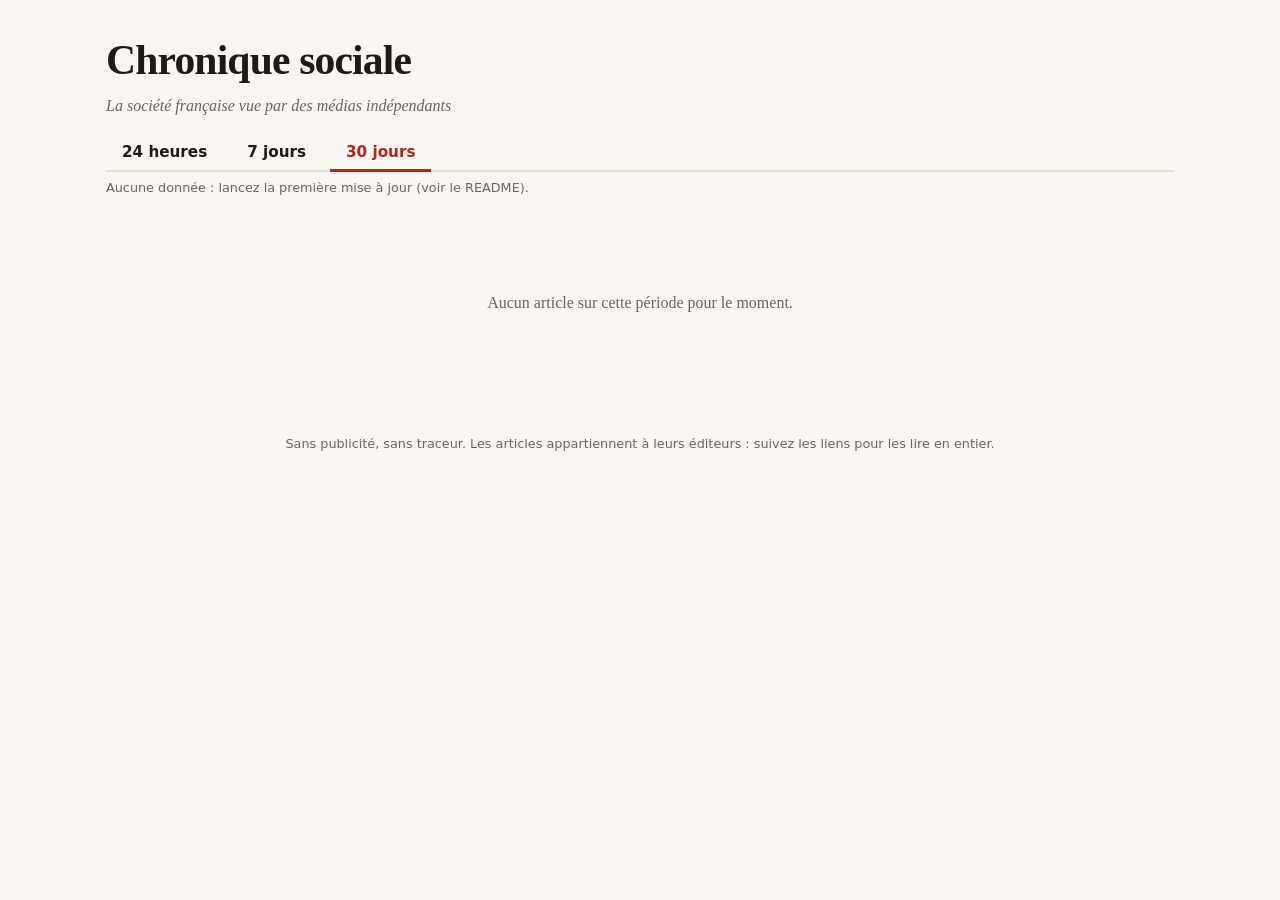
==== docs/mois.html @ 194a1a70 "Add files via upload" ====
<!doctype html>
<html lang="fr">
<head>
<meta charset="utf-8">
<meta name="viewport" content="width=device-width, initial-scale=1">
<!-- Bloqueur intégré : aucune ressource tierce (scripts, pubs, pisteurs) ne peut se charger. Seules les images des articles sont autorisées. -->
<meta http-equiv="Content-Security-Policy" content="default-src 'none'; script-src 'self'; style-src 'self'; img-src https: data:; connect-src 'self'; base-uri 'none'; form-action 'none'">
<meta name="referrer" content="no-referrer">
<title>Chronique sociale – 30 jours</title>
<link rel="stylesheet" href="style.css">
</head>
<body data-range="30j">
<header class="top">
  <h1>Chronique sociale</h1>
  <p class="tag">La société française vue par des médias indépendants</p>
  <nav>
    <a href="index.html">24 heures</a>
    <a href="semaine.html">7 jours</a>
    <a href="mois.html" class="on">30 jours</a>
  </nav>
  <p class="status" id="status" aria-live="polite"></p>
</header>
<main>
  <div id="grid" class="grid"></div>
  <p id="empty" class="empty" hidden>Aucun article sur cette période pour le moment.</p>
</main>
<dialog id="dlg"></dialog>
<footer>Sans publicité, sans traceur. Les articles appartiennent à leurs éditeurs : suivez les liens pour les lire en entier.</footer>
<script src="app.js"></script>
</body>
</html>
---- docs/style.css ----
:root {
  --bg: #faf7f2; --fg: #1d1b1a; --muted: #6b6560; --card: #ffffff; --line: #e6dfd5;
  --accent: #b3261e; --accent-fg: #ffffff; --ph: #efe6da;
}
@media (prefers-color-scheme: dark) {
  :root { --bg: #161412; --fg: #efe9e1; --muted: #a39b92; --card: #211e1b; --line: #36312c; --accent: #e8665d; --accent-fg: #1a0907; --ph: #2c2723; }
}
* { box-sizing: border-box; }
html { background: var(--bg); }
body { margin: 0; color: var(--fg); background: var(--bg); font: 16px/1.55 Georgia, "Iowan Old Style", "Times New Roman", serif; }
.top { max-width: 1100px; margin: 0 auto; padding: 28px 16px 8px; }
.top h1 { margin: 0; font-size: clamp(1.8rem, 4vw, 2.6rem); letter-spacing: -0.02em; }
.tag { margin: 2px 0 16px; color: var(--muted); font-style: italic; }
nav { display: flex; gap: 8px; flex-wrap: wrap; border-bottom: 2px solid var(--line); }
nav a { padding: 8px 16px; color: var(--fg); text-decoration: none; font: 600 0.95rem system-ui, sans-serif; border-bottom: 3px solid transparent; margin-bottom: -2px; }
nav a:hover { color: var(--accent); }
nav a.on { border-bottom-color: var(--accent); color: var(--accent); }
.status { margin: 8px 0 0; font: 0.8rem system-ui, sans-serif; color: var(--muted); }
main { max-width: 1100px; margin: 0 auto; padding: 8px 16px 32px; }
.grid { display: grid; gap: 20px; grid-template-columns: repeat(auto-fill, minmax(300px, 1fr)); margin-top: 16px; }
.card { background: var(--card); border: 1px solid var(--line); border-radius: 10px; overflow: hidden; display: flex; flex-direction: column; cursor: pointer; text-align: left; }
.card:hover, .card:focus-visible { border-color: var(--accent); outline: none; box-shadow: 0 2px 12px rgba(0,0,0,.12); }
.thumb { width: 100%; aspect-ratio: 16 / 9; object-fit: cover; display: block; background: var(--ph); }
.ph { width: 100%; aspect-ratio: 16 / 9; display: flex; align-items: center; justify-content: center; background: var(--ph); color: var(--muted); font: 700 2.4rem system-ui, sans-serif; }
.body { padding: 14px 16px 16px; display: flex; flex-direction: column; gap: 6px; }
.meta { font: 600 0.75rem system-ui, sans-serif; color: var(--accent); text-transform: uppercase; letter-spacing: .04em; }
.meta .when { color: var(--muted); font-weight: 400; text-transform: none; letter-spacing: 0; }
.card h2 { margin: 0; font-size: 1.15rem; line-height: 1.3; }
.summary { margin: 0; font-size: 0.95rem; color: var(--muted); display: -webkit-box; -webkit-line-clamp: 10; line-clamp: 10; -webkit-box-orient: vertical; overflow: hidden; }
.more { margin-top: 4px; font: 600 0.8rem system-ui, sans-serif; color: var(--accent); }
.empty { text-align: center; color: var(--muted); padding: 48px 0; }
dialog { width: min(760px, 94vw); max-height: 92vh; padding: 0; border: 1px solid var(--line); border-radius: 12px; background: var(--card); color: var(--fg); }
dialog::backdrop { background: rgba(0,0,0,.55); }
.d-inner { padding: 0 0 24px; }
.d-close { position: sticky; top: 8px; float: right; margin: 8px 8px 0 0; z-index: 2; border: 0; border-radius: 50%; width: 36px; height: 36px; font-size: 1.2rem; cursor: pointer; background: var(--accent); color: var(--accent-fg); }
.d-text { padding: 16px 24px 0; }
.d-text h2 { margin: 4px 0 12px; font-size: 1.5rem; line-height: 1.25; }
.d-text p { margin: 0 0 12px; }
.btn { display: inline-block; margin: 8px 0 16px; padding: 10px 18px; border-radius: 8px; background: var(--accent); color: var(--accent-fg); text-decoration: none; font: 700 0.95rem system-ui, sans-serif; }
.d-text h3 { margin: 20px 0 8px; font: 700 0.85rem system-ui, sans-serif; text-transform: uppercase; letter-spacing: .05em; color: var(--muted); }
.d-text ul { margin: 0; padding-left: 18px; }
.d-text li { margin-bottom: 6px; }
.d-text li a { color: var(--accent); }
.note { font: 0.8rem system-ui, sans-serif; color: var(--muted); }
footer { text-align: center; padding: 24px 16px 40px; color: var(--muted); font: 0.8rem system-ui, sans-serif; }
@media (max-width: 520px) { .grid { grid-template-columns: 1fr; } .d-text { padding: 16px; } }
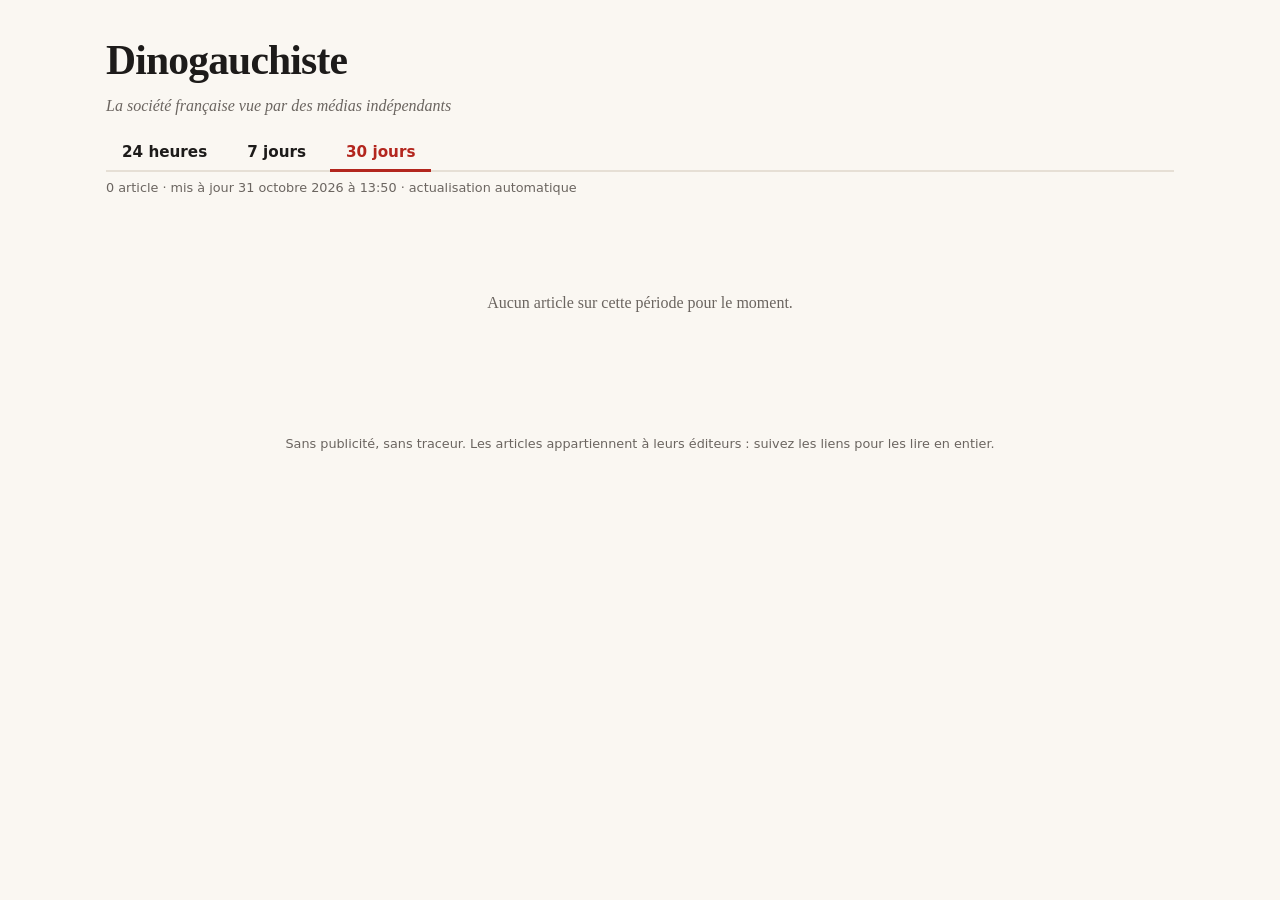
==== commit 81f620de: "Add files via upload" ====
--- a/docs/mois.html
+++ b/docs/mois.html
@@ -6,12 +6,12 @@
 <!-- Bloqueur intégré : aucune ressource tierce (scripts, pubs, pisteurs) ne peut se charger. Seules les images des articles sont autorisées. -->
 <meta http-equiv="Content-Security-Policy" content="default-src 'none'; script-src 'self'; style-src 'self'; img-src https: data:; connect-src 'self'; base-uri 'none'; form-action 'none'">
 <meta name="referrer" content="no-referrer">
-<title>Chronique sociale – 30 jours</title>
+<title>Dinogauchiste – 30 jours</title>
 <link rel="stylesheet" href="style.css">
 </head>
 <body data-range="30j">
 <header class="top">
-  <h1>Chronique sociale</h1>
+  <h1>Dinogauchiste</h1>
   <p class="tag">La société française vue par des médias indépendants</p>
   <nav>
     <a href="index.html">24 heures</a>
